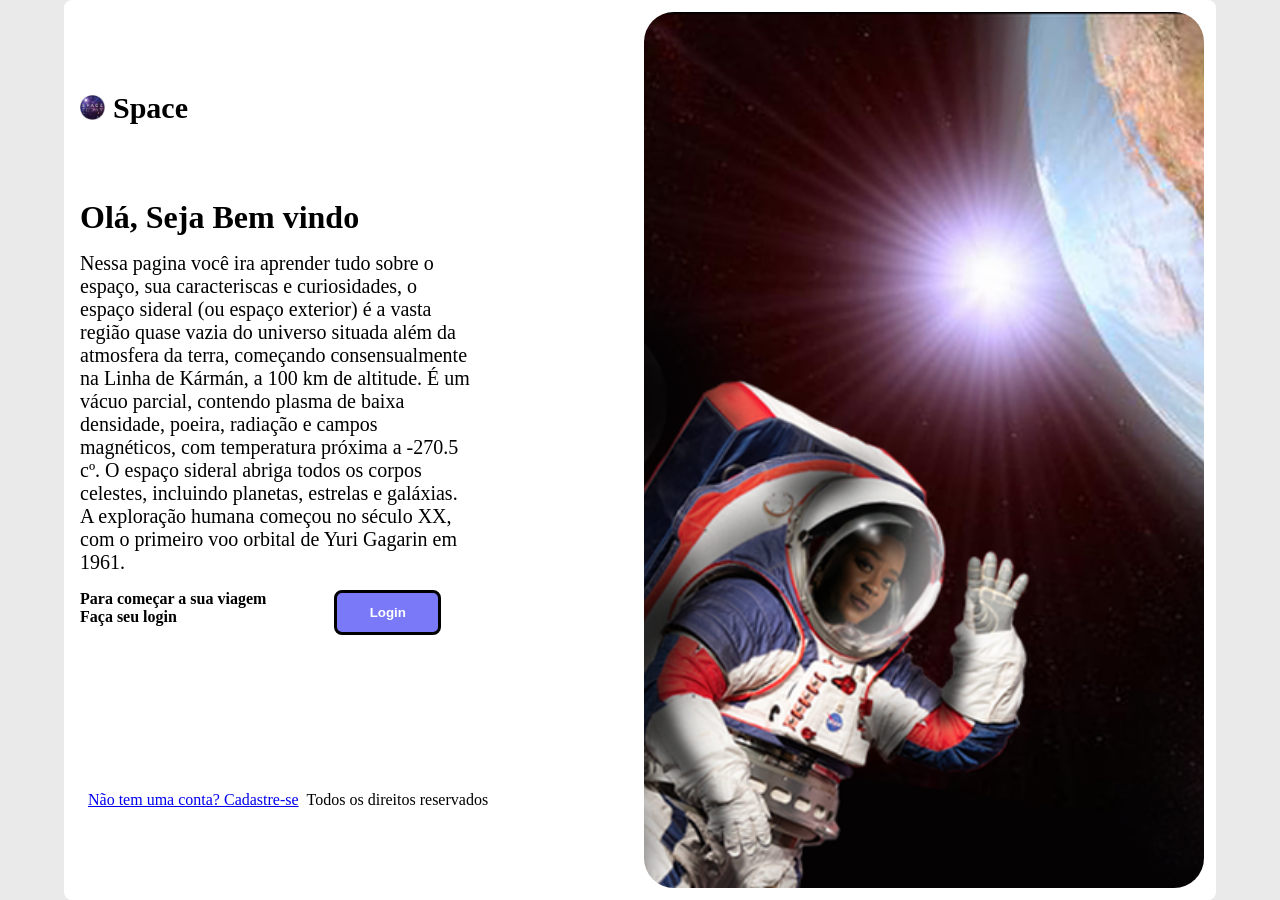
==== index.html @ 3cae1492 "Add files via upload" ====
<!DOCTYPE html>
<html lang="en">
<head>
    <meta charset="UTF-8">
    <meta name="viewport" content="width=device-width, initial-scale=1.0">
    <title>Home</title>
    <link rel="stylesheet" href="style.css">
</head>
<body>
    <div id="container">
        <div id="left-container">
            <header id="header-container">
                <img src="./assets/images.jpg" alt="logo" width="25px" height="25px">
                <h1 id="header-title">Space</h1>
            </header>
            <main>
                <div id="subtitle-page">   
                    <h2 id="welcome-text">Olá, Seja Bem vindo</h2>
                    <p id="hey-text">Nessa pagina você ira aprender tudo sobre o espaço,
                    sua caracteriscas e curiosidades, o espaço sideral (ou espaço exterior) 
                    é a vasta região quase vazia do universo situada além da atmosfera da
                    terra, começando consensualmente na Linha de Kármán, a 100 km de altitude.
                    É um vácuo parcial, contendo plasma de baixa densidade, poeira, radiação e
                    campos magnéticos, com temperatura próxima a -270.5 cº. O espaço sideral 
                    abriga todos os corpos celestes, incluindo planetas, estrelas e galáxias.
                    A exploração humana começou no século XX, com o primeiro voo orbital de
                    Yuri Gagarin em 1961. </p>
                    
                </div>
                <div id="login-container">
                    <h2 id="login-text">Para começar a sua viagem<br>Faça seu login</h2>
                    <a href="./login/index.html" class="botao-link">
                    <button id="btn-login" type="button">Login</button> 

                </div>
                
            </main>
            <footer>
                <p id="acount-text">
                    Não tem uma conta? <a id="signUp" href="http://www.google.com.br">Cadastre-se</a>
                </p>
                <p id="copy">Todos os direitos reservados</p>
            </footer>  

        </div>
        <div id="right-container">

        </div>
    </div>    
</body>
</html>
---- style.css ----
*{
    margin: 0;
    padding: 0;
    box-sizing: border-box;
}

body{
    background-color:#eaeaea;
    display: flex;
    justify-content: center;
    align-items: center;
    min-width: none;
}
#container{
    min-width: none;
    height: 100vh;
    border-radius: 8px;
    background-color: white;
    flex-direction: row;
    display: flex;
    padding: 12px;
}
#left-container{
    margin:4px;
    flex: 1;     
    display: flex;
    flex-direction: column;
    align-items:flex-start;
    justify-content: space-evenly;
}
#right-container{
    flex: 1;    
    display: none;
    background-image: url('./assets/foto-home.png');
    background-size: cover;
    background-position: center;
    background-repeat: no-repeat;
    border-radius: 30px;
}
#header-title{
    font-size: 30px;
}
#header-container{
    display: flex;
    flex-direction: row;
    align-items: center;
    gap: 8px;

}
#subtitle-page{
    margin-bottom: 1rem;
    
}
#welcome-text{
    margin-bottom: 1rem;
    font-size: 2rem;
}
#login-text{
    margin-bottom: 1rem;
    font-size: 1rem;

}
main{
    min-width: none;
}
#hey-text{
    font-size: 20px;
}
#btn-login{
    margin-top: 0rem;
    height: 45px;
    width: 107px;
    border-radius: 8px;
    border: solid black;
    background-color: #7a7af9;
    color: white;
    font-weight: 600;

}
#acount-text{
    color:#7a7af9
}
footer{
    display: flex;
    flex-direction: row;
    align-items: center;
    gap: 8px;
}
#login-container{
    display: flex;
    flex-direction: row;
    align-items: flex-start;
    gap: 68px;
}

@media (min-width: 600px){
    #right-container {
        display: block;       
        
        
    }
    #container{
        width: 90vw;
        height: 100vh;
        
    }
   body{
    height: 100vh;
   }  
   main{
    width: 70%;
   } 
   #subtitle-login{
        display:flex;
   }
    
}
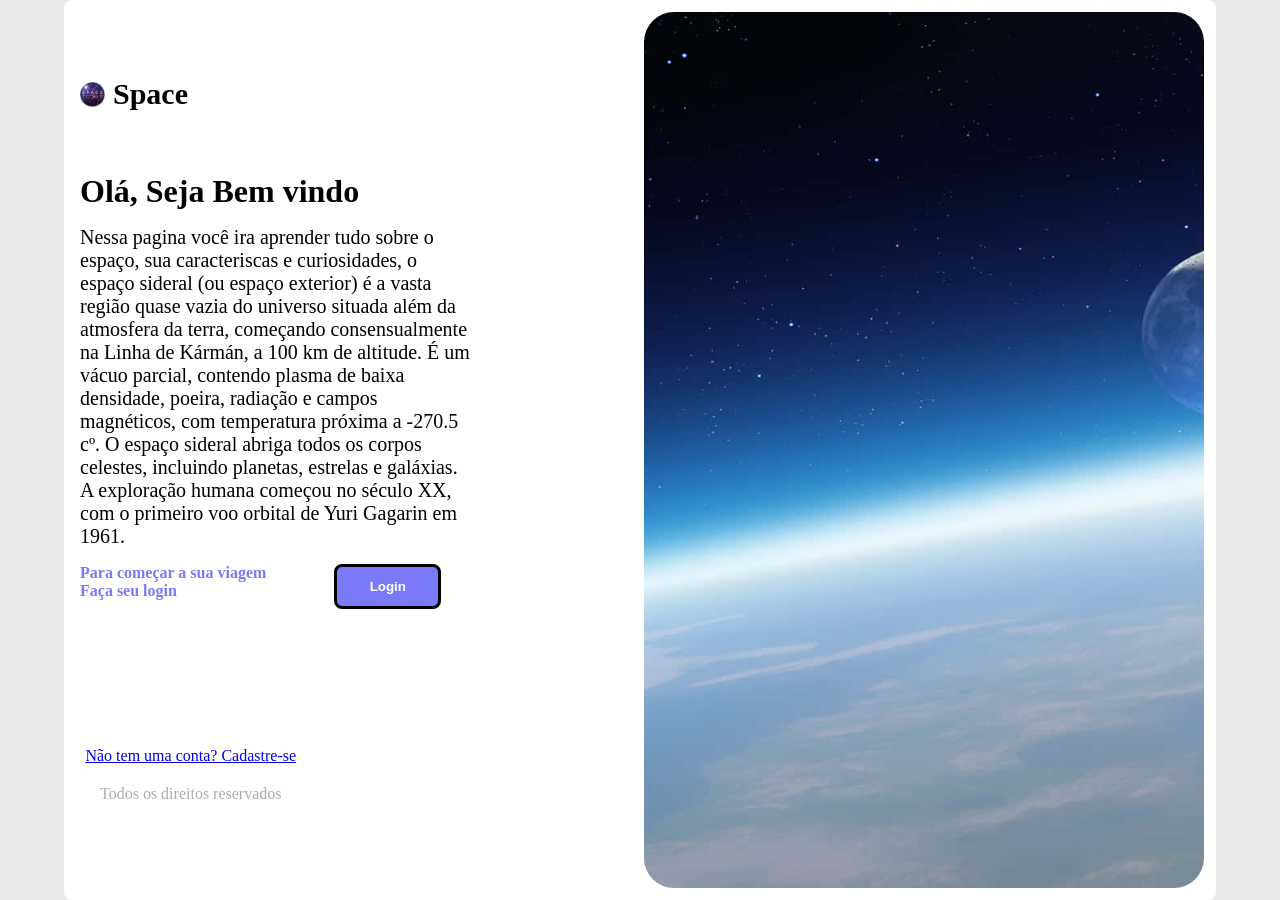
==== commit 44f94b79: "Add files via upload" ====
--- a/index.html
+++ b/index.html
@@ -36,10 +36,13 @@
                 
             </main>
             <footer>
-                <p id="acount-text">
+                <div id="copy-text">
+                    <p id="acount-text">
                     Não tem uma conta? <a id="signUp" href="http://www.google.com.br">Cadastre-se</a>
-                </p>
-                <p id="copy">Todos os direitos reservados</p>
+                    </p>
+                    <p id="copy">Todos os direitos reservados</p>
+                </div>
+                
             </footer>  
 
         </div>
--- a/style.css
+++ b/style.css
@@ -5,6 +5,7 @@
 }
 
 body{
+    margin: 0;
     background-color:#eaeaea;
     display: flex;
     justify-content: center;
@@ -31,7 +32,7 @@
 #right-container{
     flex: 1;    
     display: none;
-    background-image: url('./assets/foto-home.png');
+    background-image: url('./assets/logo2.jpg');
     background-size: cover;
     background-position: center;
     background-repeat: no-repeat;
@@ -56,6 +57,7 @@
     font-size: 2rem;
 }
 #login-text{
+    color: #7a7af9;
     margin-bottom: 1rem;
     font-size: 1rem;
 
@@ -78,19 +80,35 @@
 
 }
 #acount-text{
-    color:#7a7af9
+
+    color: #7a7af9;
 }
 footer{
     display: flex;
-    flex-direction: row;
+    flex-direction: column;
     align-items: center;
     gap: 8px;
+}
+#copy{
+    display: flex;
+    flex-direction: row;
+    margin: 20px;
+    color: #acacac;
+    cursor: pointer;
+    text-decoration: none;
 }
 #login-container{
     display: flex;
     flex-direction: row;
     align-items: flex-start;
     gap: 68px;
+}
+#copy-text{
+    display: flex;
+    justify-content: flex-start;
+    align-items: center;   
+    flex-direction: column;
+    
 }
 
 @media (min-width: 600px){
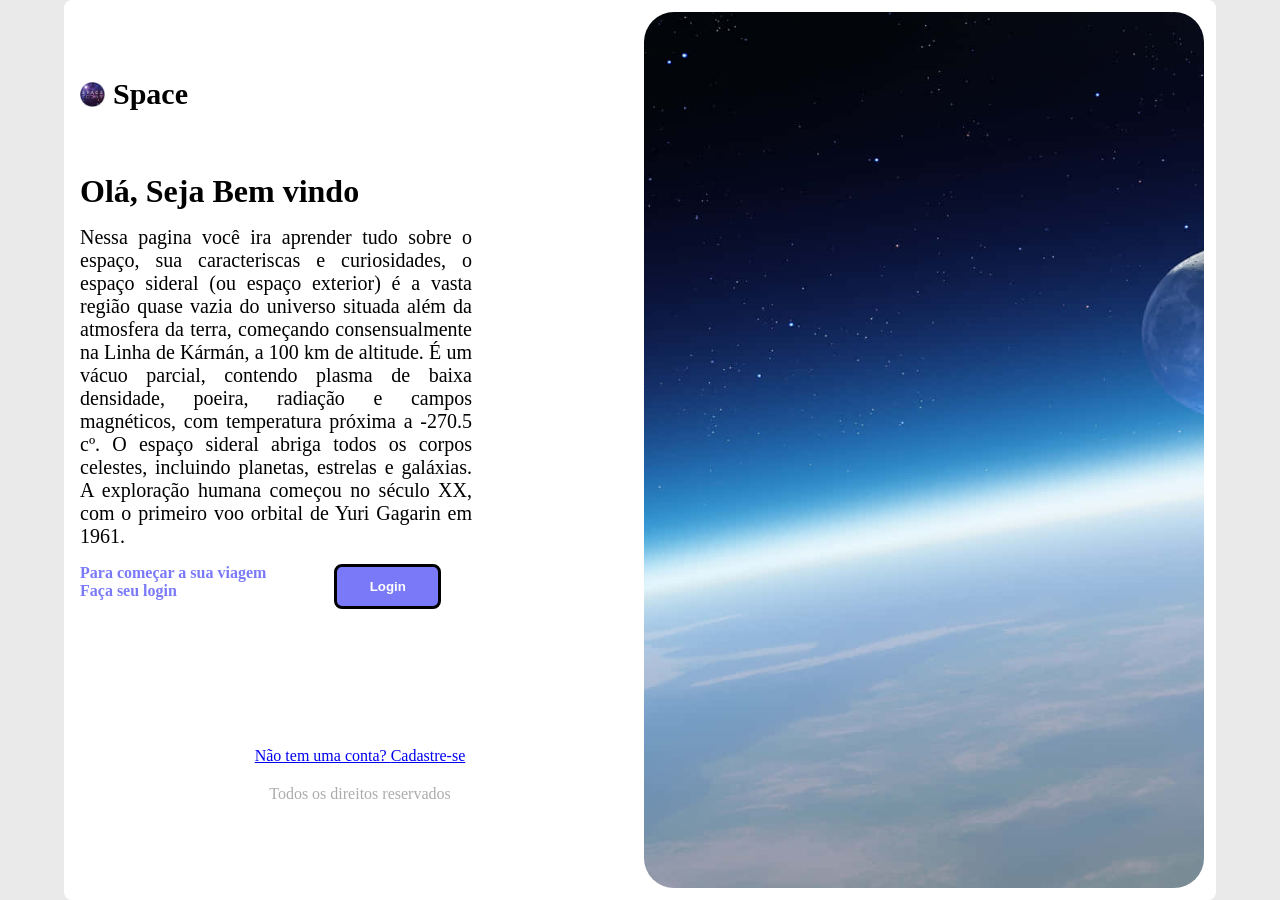
==== commit cb48219d: "Add files via upload" ====
--- a/index.html
+++ b/index.html
@@ -35,7 +35,7 @@
                 </div>
                 
             </main>
-            <footer>
+            <footer id="footer">
                 <div id="copy-text">
                     <p id="acount-text">
                     Não tem uma conta? <a id="signUp" href="http://www.google.com.br">Cadastre-se</a>
--- a/style.css
+++ b/style.css
@@ -66,6 +66,7 @@
     min-width: none;
 }
 #hey-text{
+    text-align: justify;
     font-size: 20px;
 }
 #btn-login{
@@ -110,6 +111,11 @@
     flex-direction: column;
     
 }
+#footer{
+    width: 100%;
+    display: flex;
+    justify-content: center;
+}
 
 @media (min-width: 600px){
     #right-container {
